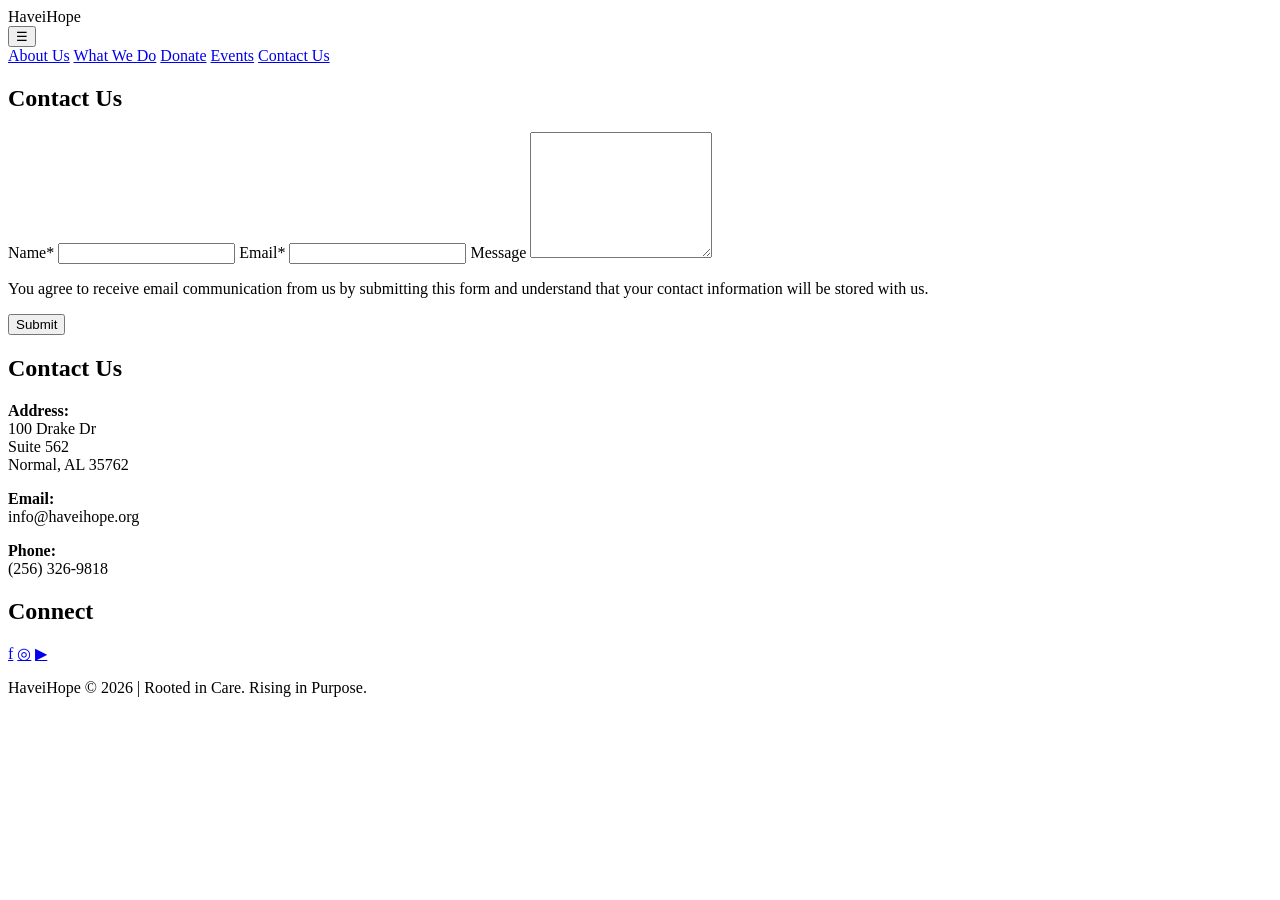
==== contact.html @ bb354388 "Add contact.html with contact form and details" ====
<!DOCTYPE html>
<html lang="en">
<head>
  <meta charset="UTF-8">
  <meta name="viewport" content="width=device-width, initial-scale=1.0">
  <title>Contact Us | HaveiHope</title>
  <link rel="stylesheet" href="styles.css">
</head>
<body>

<header class="site-header">
  <div class="logo">HaveiHope</div>
  <button class="menu-button" id="menuButton">☰</button>
  <nav class="navbar" id="navbar">
    <a href="about.html">About Us</a>
    <a href="programs.html">What We Do</a>
    <a href="donate.html">Donate</a>
    <a href="events.html">Events</a>
    <a href="contact.html">Contact Us</a>
  </nav>
</header>

<main>
  <section class="contact-page">
    <h1>Contact Us</h1>

    <form class="contact-form" id="contactForm">
      <label for="name">Name<span>*</span></label>
      <input id="name" type="text" required>

      <label for="email">Email<span>*</span></label>
      <input id="email" type="email" required>

      <label for="message">Message</label>
      <textarea id="message" rows="8"></textarea>

      <p class="form-note">
        You agree to receive email communication from us by submitting this form and understand that
        your contact information will be stored with us.
      </p>

      <button class="dark-button" type="submit">Submit</button>
      <p id="contactMessage" class="form-message"></p>
    </form>
  </section>

  <section class="contact-bottom">
    <div>
      <h2>Contact Us</h2>
      <div class="contact-details">
        <p><strong>Address:</strong><br>100 Drake Dr<br>Suite 562<br>Normal, AL 35762</p>
        <p><strong>Email:</strong><br>info@haveihope.org</p>
        <p><strong>Phone:</strong><br>(256) 326-9818</p>
      </div>
    </div>

    <div>
      <h2>Connect</h2>
      <div class="socials">
        <a href="#" class="facebook">f</a>
        <a href="#" class="instagram">◎</a>
        <a href="#" class="youtube">▶</a>
      </div>
    </div>
  </section>
</main>

<footer>
  <p>HaveiHope © 2026 | Rooted in Care. Rising in Purpose.</p>
</footer>

<script src="script.js"></script>
</body>
</html>
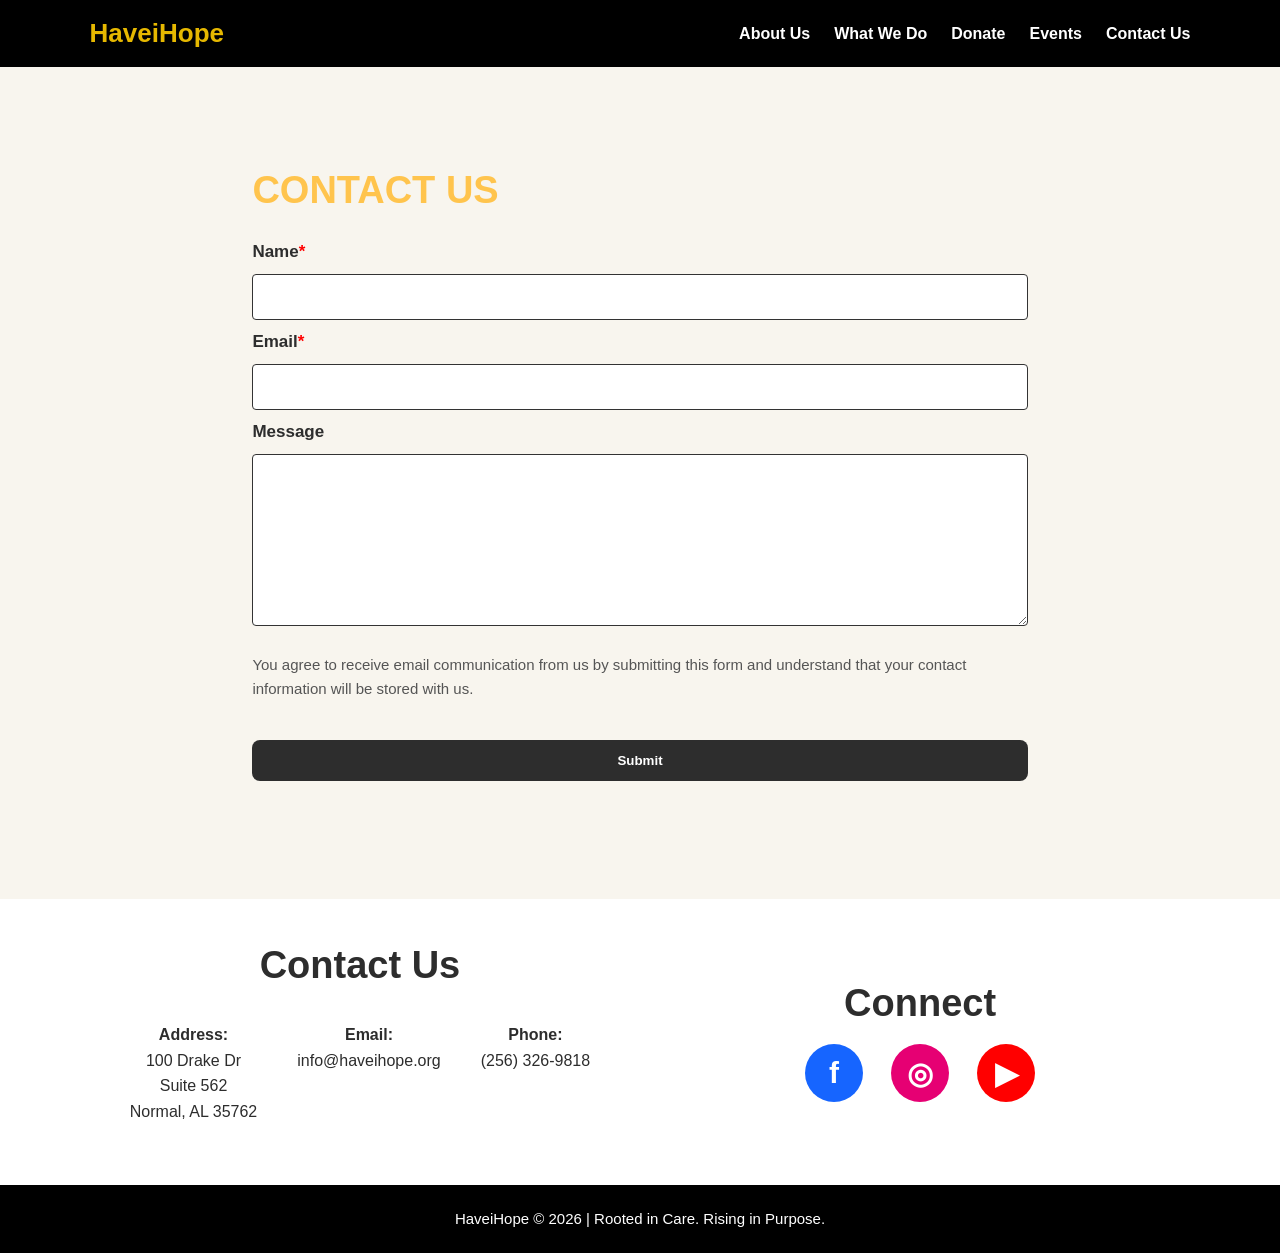
==== commit ff7e767d: "Update About Us link to point to index.html" ====
--- a/contact.html
+++ b/contact.html
@@ -12,7 +12,7 @@
   <div class="logo">HaveiHope</div>
   <button class="menu-button" id="menuButton">☰</button>
   <nav class="navbar" id="navbar">
-    <a href="about.html">About Us</a>
+    <a href="index.html">About Us</a>
     <a href="programs.html">What We Do</a>
     <a href="donate.html">Donate</a>
     <a href="events.html">Events</a>
--- a/styles.css
+++ b/styles.css
@@ -0,0 +1,458 @@
+* {
+  box-sizing: border-box;
+}
+
+body {
+  margin: 0;
+  font-family: "Segoe UI", Arial, sans-serif;
+  color: #2d2d2d;
+  background-color: #f8f5ee;
+}
+
+img {
+  max-width: 100%;
+  display: block;
+}
+
+.site-header {
+  background-color: #000000;
+  color: white;
+  padding: 18px 7%;
+  display: flex;
+  align-items: center;
+  justify-content: space-between;
+  position: sticky;
+  top: 0;
+  z-index: 20;
+}
+
+.logo {
+  font-size: 26px;
+  font-weight: 800;
+  color: #e6b800;
+}
+
+.navbar {
+  display: flex;
+  gap: 24px;
+}
+
+.navbar a {
+  color: white;
+  text-decoration: none;
+  font-weight: 600;
+}
+
+.navbar a:hover {
+  color: #e6b800;
+}
+
+.menu-button {
+  display: none;
+  background: none;
+  border: none;
+  color: white;
+  font-size: 28px;
+}
+
+.hero {
+  min-height: 88vh;
+  position: relative;
+  display: flex;
+  align-items: center;
+  overflow: hidden;
+}
+
+.hero img {
+  position: absolute;
+  inset: 0;
+  width: 100%;
+  height: 100%;
+  object-fit: cover;
+}
+
+.hero-overlay {
+  position: absolute;
+  inset: 0;
+  background: rgba(0, 0, 0, 0.48);
+}
+
+.hero-text {
+  position: relative;
+  color: white;
+  max-width: 750px;
+  padding: 8%;
+}
+
+.hero-text h1 {
+  font-size: clamp(42px, 7vw, 78px);
+  line-height: 1;
+  margin: 10px 0 20px;
+}
+
+.hero-text p {
+  font-size: 20px;
+  line-height: 1.5;
+}
+
+.eyebrow {
+  color: #e6b800;
+  text-transform: uppercase;
+  font-weight: 800;
+  letter-spacing: 1.5px;
+}
+
+.button,
+.secondary-button,
+.dark-button {
+  display: inline-block;
+  border: none;
+  text-decoration: none;
+  cursor: pointer;
+  font-weight: 800;
+  border-radius: 8px;
+  padding: 13px 22px;
+  margin-top: 12px;
+}
+
+.button {
+  background-color: #4f8c6d;
+  color: white;
+}
+
+.button:hover {
+  background-color: #3e7057;
+}
+
+.secondary-button {
+  background-color: #e6b800;
+  color: #000;
+}
+
+.dark-button {
+  background-color: #2d2d2d;
+  color: white;
+}
+
+.section {
+  padding: 70px 8%;
+}
+
+.two-column,
+.program-block,
+.donate-layout,
+.event-hero,
+.contact-bottom {
+  display: grid;
+  grid-template-columns: 1fr 1fr;
+  gap: 45px;
+  align-items: center;
+}
+
+.two-column img,
+.program-block img,
+.event-hero img {
+  border-radius: 18px;
+  height: 430px;
+  width: 100%;
+  object-fit: cover;
+}
+
+h1,
+h2,
+h3 {
+  line-height: 1.15;
+}
+
+h2 {
+  font-size: 38px;
+  margin: 0 0 18px;
+}
+
+p,
+li {
+  font-size: 18px;
+  line-height: 1.6;
+}
+
+.page-title {
+  padding: 80px 8% 40px;
+  background-color: #000;
+  color: white;
+}
+
+.page-title h1 {
+  font-size: clamp(36px, 6vw, 64px);
+  max-width: 950px;
+  margin: 0 0 18px;
+}
+
+.page-title p {
+  max-width: 780px;
+}
+
+.card-grid {
+  display: grid;
+  grid-template-columns: repeat(3, 1fr);
+  gap: 25px;
+}
+
+.card,
+.login-box,
+.donation-panel,
+.donation-card {
+  background-color: white;
+  padding: 28px;
+  border-radius: 16px;
+  box-shadow: 0 8px 24px rgba(0, 0, 0, 0.08);
+}
+
+.card h3,
+.donation-card h3 {
+  color: #4f8c6d;
+  font-size: 24px;
+}
+
+.program-block {
+  border-bottom: 1px solid #ddd;
+}
+
+.program-block.reverse img {
+  order: 2;
+}
+
+.program-block ul {
+  padding-left: 20px;
+}
+
+.gallery-section h2 {
+  text-align: center;
+  margin-bottom: 30px;
+}
+
+.photo-grid {
+  display: grid;
+  grid-template-columns: repeat(4, 1fr);
+  gap: 18px;
+}
+
+.photo-grid img {
+  width: 100%;
+  height: 250px;
+  object-fit: cover;
+  border-radius: 14px;
+}
+
+form {
+  display: grid;
+  gap: 12px;
+}
+
+label {
+  font-size: 17px;
+  font-weight: 600;
+}
+
+input,
+textarea {
+  width: 100%;
+  border: 1.5px solid #333;
+  border-radius: 4px;
+  padding: 13px;
+  font-size: 16px;
+  font-family: inherit;
+}
+
+.small-text,
+.form-note {
+  font-size: 15px;
+  color: #555;
+}
+
+.form-message {
+  font-weight: 700;
+  color: #4f8c6d;
+}
+
+.donation-card {
+  margin-bottom: 18px;
+}
+
+.event-hero {
+  padding: 70px 8%;
+  background-color: white;
+}
+
+.event-hero h1 {
+  font-size: clamp(34px, 5vw, 58px);
+}
+
+.calendar-section {
+  background-color: #f8f5ee;
+}
+
+.calendar-header {
+  display: flex;
+  justify-content: space-between;
+  align-items: center;
+  margin-bottom: 18px;
+}
+
+.weekday-row,
+.calendar-grid {
+  display: grid;
+  grid-template-columns: repeat(7, 1fr);
+}
+
+.weekday-row span {
+  background-color: #000;
+  color: white;
+  padding: 12px;
+  text-align: center;
+  font-weight: 700;
+}
+
+.calendar-day {
+  min-height: 105px;
+  background-color: white;
+  border: 1px solid #ddd;
+  padding: 10px;
+}
+
+.calendar-day p {
+  font-size: 13px;
+  color: #4f8c6d;
+  margin: 6px 0 0;
+  font-weight: 700;
+}
+
+.calendar-day.empty {
+  background-color: #eee;
+}
+
+.contact-page {
+  max-width: 980px;
+  margin: 0 auto;
+  padding: 70px 8%;
+}
+
+.contact-page h1 {
+  color: #ffc44d;
+  text-transform: uppercase;
+  font-size: 38px;
+  margin-bottom: 30px;
+}
+
+.contact-form span {
+  color: red;
+}
+
+.contact-bottom {
+  padding: 45px 8%;
+  background-color: white;
+  text-align: center;
+}
+
+.contact-details {
+  display: flex;
+  justify-content: center;
+  gap: 40px;
+}
+
+.contact-details p {
+  font-size: 16px;
+}
+
+.socials {
+  display: flex;
+  justify-content: center;
+  gap: 28px;
+}
+
+.socials a {
+  width: 58px;
+  height: 58px;
+  border-radius: 50%;
+  color: white;
+  text-decoration: none;
+  display: grid;
+  place-items: center;
+  font-size: 30px;
+  font-weight: bold;
+}
+
+.facebook {
+  background-color: #1665ff;
+}
+
+.instagram {
+  background-color: #e60073;
+}
+
+.youtube {
+  background-color: red;
+}
+
+footer {
+  background-color: #000;
+  color: white;
+  text-align: center;
+  padding: 22px;
+}
+
+footer p {
+  font-size: 15px;
+  margin: 0;
+}
+
+@media (max-width: 850px) {
+  .menu-button {
+    display: block;
+  }
+
+  .navbar {
+    display: none;
+    position: absolute;
+    top: 68px;
+    left: 0;
+    right: 0;
+    background-color: #000;
+    padding: 20px;
+    flex-direction: column;
+  }
+
+  .navbar.show {
+    display: flex;
+  }
+
+  .two-column,
+  .program-block,
+  .donate-layout,
+  .event-hero,
+  .contact-bottom {
+    grid-template-columns: 1fr;
+  }
+
+  .program-block.reverse img {
+    order: 0;
+  }
+
+  .card-grid,
+  .photo-grid {
+    grid-template-columns: 1fr;
+  }
+
+  .contact-details {
+    flex-direction: column;
+    gap: 5px;
+  }
+
+  .calendar-day {
+    min-height: 80px;
+    font-size: 13px;
+  }
+
+  .calendar-day p {
+    font-size: 11px;
+  }
+}
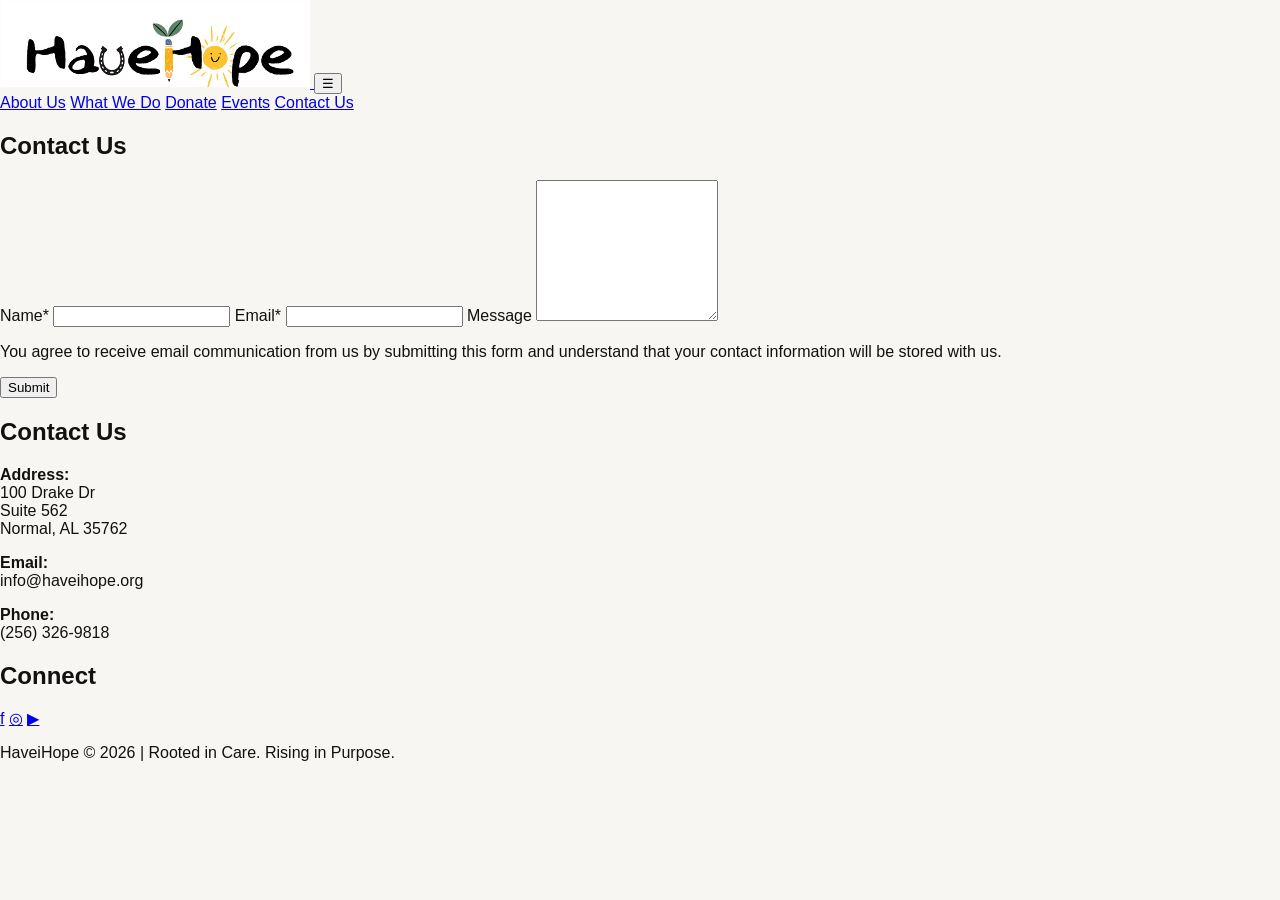
==== commit e325d8f5: "Modify logo and increase textarea row count Updated logo to be a link and adjusted textarea rows." ====
--- a/contact.html
+++ b/contact.html
@@ -9,8 +9,12 @@
 <body>
 
 <header class="site-header">
-  <div class="logo">HaveiHope</div>
+  <a class="logo" href="index.html">
+    <img src="images/logo-primary.png" alt="HaveiHope logo">
+  </a>
+
   <button class="menu-button" id="menuButton">☰</button>
+
   <nav class="navbar" id="navbar">
     <a href="index.html">About Us</a>
     <a href="programs.html">What We Do</a>
@@ -32,11 +36,11 @@
       <input id="email" type="email" required>
 
       <label for="message">Message</label>
-      <textarea id="message" rows="8"></textarea>
+      <textarea id="message" rows="9"></textarea>
 
       <p class="form-note">
-        You agree to receive email communication from us by submitting this form and understand that
-        your contact information will be stored with us.
+        You agree to receive email communication from us by submitting this form and understand
+        that your contact information will be stored with us.
       </p>
 
       <button class="dark-button" type="submit">Submit</button>
@@ -47,6 +51,7 @@
   <section class="contact-bottom">
     <div>
       <h2>Contact Us</h2>
+
       <div class="contact-details">
         <p><strong>Address:</strong><br>100 Drake Dr<br>Suite 562<br>Normal, AL 35762</p>
         <p><strong>Email:</strong><br>info@haveihope.org</p>
--- a/styles.css
+++ b/styles.css
@@ -1,458 +1,83 @@
-* {
-  box-sizing: border-box;
+body {
+  font-family: 'Segoe UI', sans-serif;
+  margin: 0;
+  background: #f8f6f2;
+  color: #111;
 }
 
-body {
-  margin: 0;
-  font-family: "Segoe UI", Arial, sans-serif;
-  color: #2d2d2d;
-  background-color: #f8f5ee;
+/* NAV */
+.nav {
+  display: flex;
+  justify-content: space-between;
+  padding: 20px 40px;
+  background: white;
+  border-bottom: 1px solid #ddd;
 }
 
-img {
-  max-width: 100%;
-  display: block;
+.nav a {
+  margin-left: 20px;
+  text-decoration: none;
+  color: black;
+  font-weight: 600;
 }
 
-.site-header {
-  background-color: #000000;
+/* HERO */
+.hero {
+  text-align: center;
+  padding: 80px 20px;
+  background: #111;
   color: white;
-  padding: 18px 7%;
+}
+
+.programs-hero h2 {
+  font-size: 40px;
+  color: #f2b705;
+}
+
+/* PROGRAM SECTIONS */
+.program-section {
   display: flex;
   align-items: center;
   justify-content: space-between;
-  position: sticky;
-  top: 0;
-  z-index: 20;
+  padding: 80px 10%;
+  gap: 40px;
 }
 
-.logo {
-  font-size: 26px;
-  font-weight: 800;
-  color: #e6b800;
+.program-section.alt {
+  background: #f1ede6;
 }
 
-.navbar {
-  display: flex;
-  gap: 24px;
+.program-text {
+  flex: 1;
 }
 
-.navbar a {
-  color: white;
-  text-decoration: none;
-  font-weight: 600;
+.program-text h2 {
+  color: #111;
+  font-size: 32px;
 }
 
-.navbar a:hover {
-  color: #e6b800;
-}
-
-.menu-button {
-  display: none;
-  background: none;
-  border: none;
-  color: white;
-  font-size: 28px;
-}
-
-.hero {
-  min-height: 88vh;
-  position: relative;
-  display: flex;
-  align-items: center;
-  overflow: hidden;
-}
-
-.hero img {
-  position: absolute;
-  inset: 0;
-  width: 100%;
-  height: 100%;
-  object-fit: cover;
-}
-
-.hero-overlay {
-  position: absolute;
-  inset: 0;
-  background: rgba(0, 0, 0, 0.48);
-}
-
-.hero-text {
-  position: relative;
-  color: white;
-  max-width: 750px;
-  padding: 8%;
-}
-
-.hero-text h1 {
-  font-size: clamp(42px, 7vw, 78px);
-  line-height: 1;
-  margin: 10px 0 20px;
-}
-
-.hero-text p {
-  font-size: 20px;
-  line-height: 1.5;
-}
-
-.eyebrow {
-  color: #e6b800;
-  text-transform: uppercase;
-  font-weight: 800;
-  letter-spacing: 1.5px;
-}
-
-.button,
-.secondary-button,
-.dark-button {
-  display: inline-block;
-  border: none;
-  text-decoration: none;
-  cursor: pointer;
-  font-weight: 800;
-  border-radius: 8px;
-  padding: 13px 22px;
-  margin-top: 12px;
-}
-
-.button {
-  background-color: #4f8c6d;
-  color: white;
-}
-
-.button:hover {
-  background-color: #3e7057;
-}
-
-.secondary-button {
-  background-color: #e6b800;
-  color: #000;
-}
-
-.dark-button {
-  background-color: #2d2d2d;
-  color: white;
-}
-
-.section {
-  padding: 70px 8%;
-}
-
-.two-column,
-.program-block,
-.donate-layout,
-.event-hero,
-.contact-bottom {
-  display: grid;
-  grid-template-columns: 1fr 1fr;
-  gap: 45px;
-  align-items: center;
-}
-
-.two-column img,
-.program-block img,
-.event-hero img {
-  border-radius: 18px;
-  height: 430px;
-  width: 100%;
-  object-fit: cover;
-}
-
-h1,
-h2,
-h3 {
-  line-height: 1.15;
-}
-
-h2 {
-  font-size: 38px;
-  margin: 0 0 18px;
-}
-
-p,
-li {
-  font-size: 18px;
+.program-text p {
   line-height: 1.6;
 }
 
-.page-title {
-  padding: 80px 8% 40px;
-  background-color: #000;
-  color: white;
+.program-image img {
+  width: 300px;
 }
 
-.page-title h1 {
-  font-size: clamp(36px, 6vw, 64px);
-  max-width: 950px;
-  margin: 0 0 18px;
-}
-
-.page-title p {
-  max-width: 780px;
-}
-
-.card-grid {
-  display: grid;
-  grid-template-columns: repeat(3, 1fr);
-  gap: 25px;
-}
-
-.card,
-.login-box,
-.donation-panel,
-.donation-card {
-  background-color: white;
-  padding: 28px;
-  border-radius: 16px;
-  box-shadow: 0 8px 24px rgba(0, 0, 0, 0.08);
-}
-
-.card h3,
-.donation-card h3 {
-  color: #4f8c6d;
-  font-size: 24px;
-}
-
-.program-block {
-  border-bottom: 1px solid #ddd;
-}
-
-.program-block.reverse img {
-  order: 2;
-}
-
-.program-block ul {
-  padding-left: 20px;
-}
-
-.gallery-section h2 {
-  text-align: center;
-  margin-bottom: 30px;
-}
-
-.photo-grid {
-  display: grid;
-  grid-template-columns: repeat(4, 1fr);
-  gap: 18px;
-}
-
-.photo-grid img {
-  width: 100%;
-  height: 250px;
-  object-fit: cover;
-  border-radius: 14px;
-}
-
-form {
-  display: grid;
-  gap: 12px;
-}
-
-label {
-  font-size: 17px;
-  font-weight: 600;
-}
-
-input,
-textarea {
-  width: 100%;
-  border: 1.5px solid #333;
-  border-radius: 4px;
-  padding: 13px;
-  font-size: 16px;
-  font-family: inherit;
-}
-
-.small-text,
-.form-note {
-  font-size: 15px;
-  color: #555;
-}
-
-.form-message {
-  font-weight: 700;
-  color: #4f8c6d;
-}
-
-.donation-card {
-  margin-bottom: 18px;
-}
-
-.event-hero {
-  padding: 70px 8%;
-  background-color: white;
-}
-
-.event-hero h1 {
-  font-size: clamp(34px, 5vw, 58px);
-}
-
-.calendar-section {
-  background-color: #f8f5ee;
-}
-
-.calendar-header {
-  display: flex;
-  justify-content: space-between;
-  align-items: center;
-  margin-bottom: 18px;
-}
-
-.weekday-row,
-.calendar-grid {
-  display: grid;
-  grid-template-columns: repeat(7, 1fr);
-}
-
-.weekday-row span {
-  background-color: #000;
-  color: white;
-  padding: 12px;
-  text-align: center;
-  font-weight: 700;
-}
-
-.calendar-day {
-  min-height: 105px;
-  background-color: white;
-  border: 1px solid #ddd;
-  padding: 10px;
-}
-
-.calendar-day p {
-  font-size: 13px;
-  color: #4f8c6d;
-  margin: 6px 0 0;
-  font-weight: 700;
-}
-
-.calendar-day.empty {
-  background-color: #eee;
-}
-
-.contact-page {
-  max-width: 980px;
-  margin: 0 auto;
-  padding: 70px 8%;
-}
-
-.contact-page h1 {
-  color: #ffc44d;
-  text-transform: uppercase;
-  font-size: 38px;
-  margin-bottom: 30px;
-}
-
-.contact-form span {
-  color: red;
-}
-
-.contact-bottom {
-  padding: 45px 8%;
-  background-color: white;
-  text-align: center;
-}
-
-.contact-details {
-  display: flex;
-  justify-content: center;
-  gap: 40px;
-}
-
-.contact-details p {
-  font-size: 16px;
-}
-
-.socials {
-  display: flex;
-  justify-content: center;
-  gap: 28px;
-}
-
-.socials a {
-  width: 58px;
-  height: 58px;
-  border-radius: 50%;
-  color: white;
-  text-decoration: none;
-  display: grid;
-  place-items: center;
-  font-size: 30px;
+/* TAG PILL */
+.pill {
+  display: inline-block;
+  background: #f2b705;
+  padding: 10px 20px;
+  margin: 20px 0;
   font-weight: bold;
 }
 
-.facebook {
-  background-color: #1665ff;
+/* SUB PROGRAMS */
+.sub-program {
+  margin-bottom: 20px;
 }
 
-.instagram {
-  background-color: #e60073;
+.sub-program h3 {
+  margin-bottom: 5px;
 }
-
-.youtube {
-  background-color: red;
-}
-
-footer {
-  background-color: #000;
-  color: white;
-  text-align: center;
-  padding: 22px;
-}
-
-footer p {
-  font-size: 15px;
-  margin: 0;
-}
-
-@media (max-width: 850px) {
-  .menu-button {
-    display: block;
-  }
-
-  .navbar {
-    display: none;
-    position: absolute;
-    top: 68px;
-    left: 0;
-    right: 0;
-    background-color: #000;
-    padding: 20px;
-    flex-direction: column;
-  }
-
-  .navbar.show {
-    display: flex;
-  }
-
-  .two-column,
-  .program-block,
-  .donate-layout,
-  .event-hero,
-  .contact-bottom {
-    grid-template-columns: 1fr;
-  }
-
-  .program-block.reverse img {
-    order: 0;
-  }
-
-  .card-grid,
-  .photo-grid {
-    grid-template-columns: 1fr;
-  }
-
-  .contact-details {
-    flex-direction: column;
-    gap: 5px;
-  }
-
-  .calendar-day {
-    min-height: 80px;
-    font-size: 13px;
-  }
-
-  .calendar-day p {
-    font-size: 11px;
-  }
-}
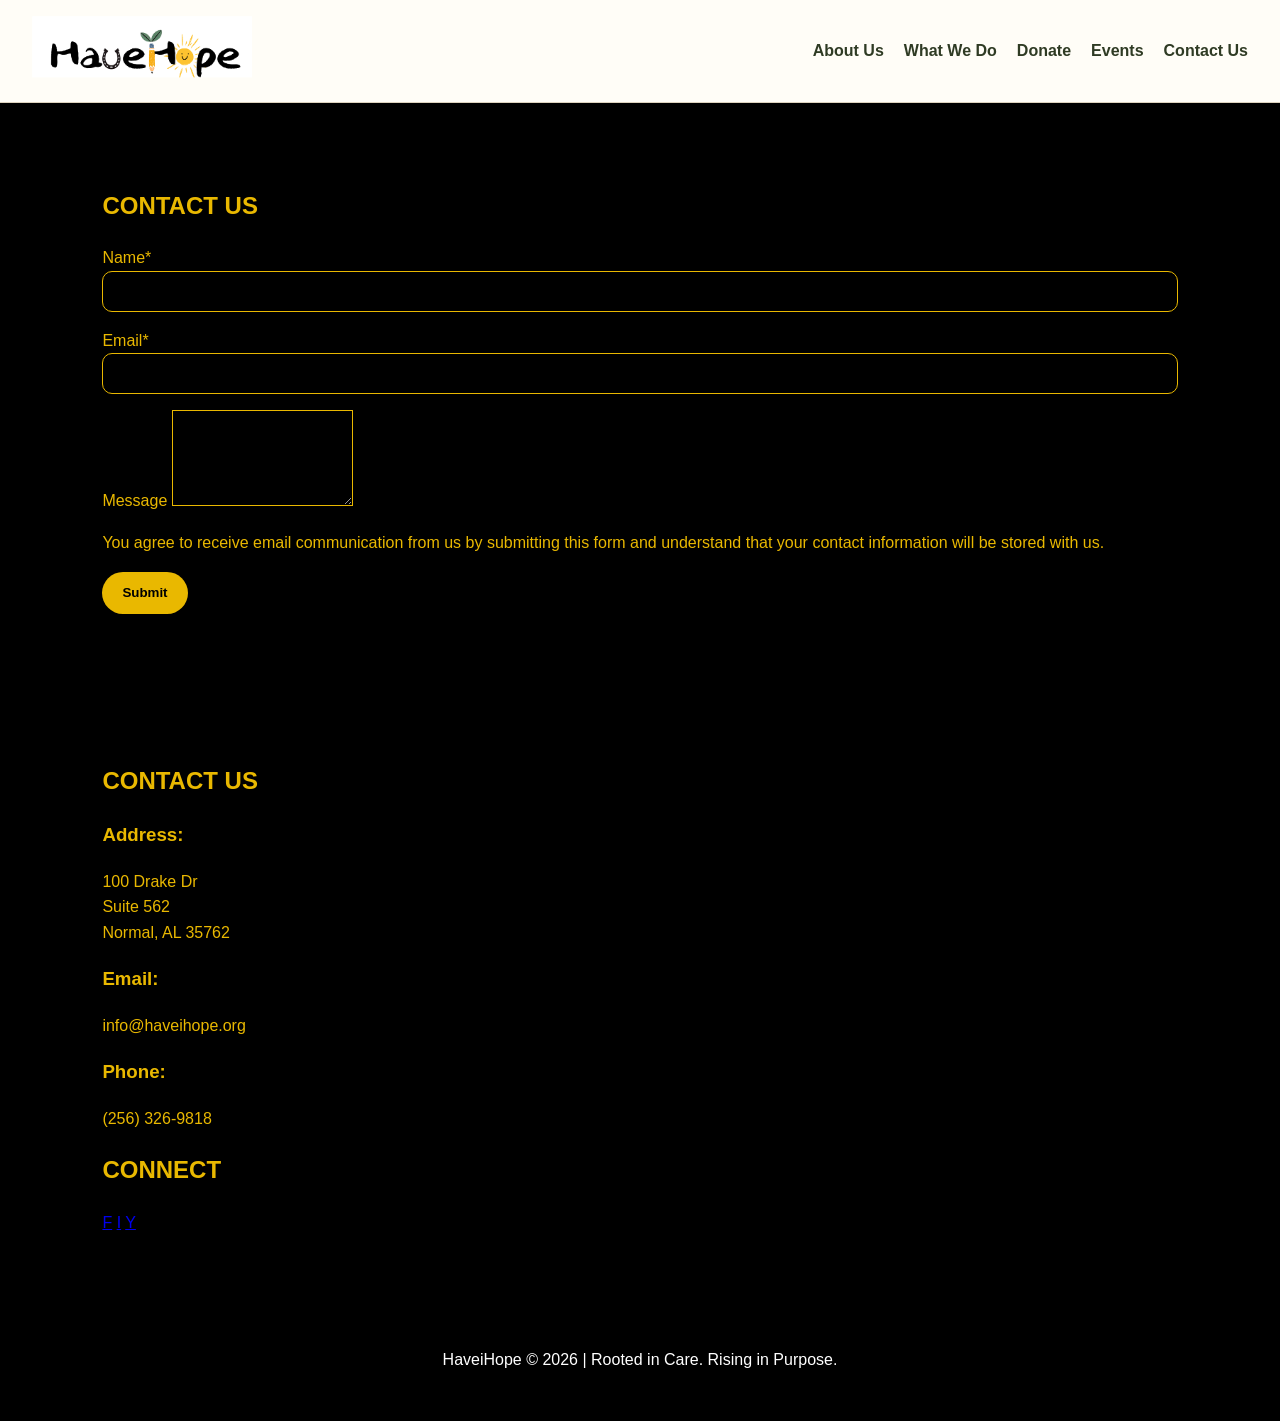
==== commit 7568d022: "Refactor contact page structure and form elements" ====
--- a/contact.html
+++ b/contact.html
@@ -9,7 +9,7 @@
 <body>
 
 <header class="site-header">
-  <a class="logo" href="index.html">
+  <a href="index.html" class="brand">
     <img src="images/logo-primary.png" alt="HaveiHope logo">
   </a>
 
@@ -24,50 +24,70 @@
   </nav>
 </header>
 
-<main>
-  <section class="contact-page">
-    <h1>Contact Us</h1>
+<main class="contact-page">
 
-    <form class="contact-form" id="contactForm">
-      <label for="name">Name<span>*</span></label>
-      <input id="name" type="text" required>
+  <!-- FORM SECTION -->
+  <section class="contact-form-section">
+    <h1>CONTACT US</h1>
 
-      <label for="email">Email<span>*</span></label>
-      <input id="email" type="email" required>
+    <form>
+      <label>Name*</label>
+      <input type="text" required>
 
-      <label for="message">Message</label>
-      <textarea id="message" rows="9"></textarea>
+      <label>Email*</label>
+      <input type="email" required>
+
+      <label>Message</label>
+      <textarea rows="6"></textarea>
 
       <p class="form-note">
-        You agree to receive email communication from us by submitting this form and understand
-        that your contact information will be stored with us.
+        You agree to receive email communication from us by submitting this form and understand that your contact information will be stored with us.
       </p>
 
-      <button class="dark-button" type="submit">Submit</button>
-      <p id="contactMessage" class="form-message"></p>
+      <button type="submit">Submit</button>
     </form>
   </section>
 
-  <section class="contact-bottom">
-    <div>
-      <h2>Contact Us</h2>
+  <!-- INFO SECTION -->
+  <section class="contact-info-section">
 
-      <div class="contact-details">
-        <p><strong>Address:</strong><br>100 Drake Dr<br>Suite 562<br>Normal, AL 35762</p>
-        <p><strong>Email:</strong><br>info@haveihope.org</p>
-        <p><strong>Phone:</strong><br>(256) 326-9818</p>
+    <div class="contact-info">
+      <h2>CONTACT US</h2>
+
+      <div class="info-grid">
+        <div>
+          <h3>Address:</h3>
+          <p>
+            100 Drake Dr<br>
+            Suite 562<br>
+            Normal, AL 35762
+          </p>
+        </div>
+
+        <div>
+          <h3>Email:</h3>
+          <p>info@haveihope.org</p>
+        </div>
+
+        <div>
+          <h3>Phone:</h3>
+          <p>(256) 326-9818</p>
+        </div>
       </div>
     </div>
 
-    <div>
-      <h2>Connect</h2>
-      <div class="socials">
-        <a href="#" class="facebook">f</a>
-        <a href="#" class="instagram">◎</a>
-        <a href="#" class="youtube">▶</a>
+    <div class="connect">
+      <h2>CONNECT</h2>
+
+      <div class="social-icons">
+        <a href="#">F</a>
+        <a href="#">I</a>
+        <a href="#">Y</a>
       </div>
     </div>
+
   </section>
+
 </main>
 
 <footer>
--- a/styles.css
+++ b/styles.css
@@ -1,83 +1,433 @@
+* {
+  box-sizing: border-box;
+}
+
 body {
-  font-family: 'Segoe UI', sans-serif;
   margin: 0;
-  background: #f8f6f2;
-  color: #111;
-}
-
-/* NAV */
-.nav {
-  display: flex;
-  justify-content: space-between;
-  padding: 20px 40px;
-  background: white;
-  border-bottom: 1px solid #ddd;
-}
-
-.nav a {
-  margin-left: 20px;
-  text-decoration: none;
-  color: black;
-  font-weight: 600;
-}
-
-/* HERO */
-.hero {
-  text-align: center;
-  padding: 80px 20px;
-  background: #111;
-  color: white;
-}
-
-.programs-hero h2 {
-  font-size: 40px;
-  color: #f2b705;
-}
-
-/* PROGRAM SECTIONS */
-.program-section {
+  font-family: Arial, sans-serif;
+  background: #f7f3ea;
+  color: #1f1f1f;
+  line-height: 1.6;
+  font-size: 16px;
+}
+
+/* HEADER (UNCHANGED LOOK) */
+.site-header {
+  background: #fffdf7;
+  padding: 1rem 2rem;
   display: flex;
   align-items: center;
   justify-content: space-between;
-  padding: 80px 10%;
-  gap: 40px;
-}
-
-.program-section.alt {
-  background: #f1ede6;
-}
-
-.program-text {
-  flex: 1;
-}
-
-.program-text h2 {
+  border-bottom: 1px solid #ddd3bf;
+}
+
+.brand img {
+  max-width: 220px;
+  height: auto;
+}
+
+.navbar {
+  display: flex;
+  gap: 1.25rem;
+}
+
+.navbar a {
+  color: #2f3b24;
+  text-decoration: none;
+  font-weight: 700;
+}
+
+.navbar a:hover {
+  color: #d97a24;
+}
+
+.menu-button {
+  display: none;
+}
+
+/* GENERAL */
+section {
+  padding: 4rem 8%;
+}
+
+.eyebrow {
+  font-size: 14px;
+  text-transform: uppercase;
+  letter-spacing: 1px;
+  color: #c99700;
+  font-weight: 700;
+  margin-bottom: 0.5rem;
+}
+
+/* ========================= */
+/* ABOUT PAGE */
+/* ========================= */
+
+.about-page {
+  background: #000;
+}
+
+/* COLLAGE */
+.about-collage {
+  display: grid;
+  grid-template-columns: repeat(3, 1fr);
+}
+
+.about-collage img {
+  width: 100%;
+  height: 320px;
+  object-fit: cover;
+  filter: grayscale(100%);
+  transition: all 0.4s ease;
+}
+
+.about-collage img:hover {
+  filter: grayscale(0%);
+  transform: scale(1.02);
+}
+
+/* COLOR BLOCKS */
+.color-block {
+  margin: 4rem 8%;
+  padding: 3rem;
+  border-radius: 24px;
+}
+
+.cream-block {
+  background: #f7f3ea;
+  color: #1f1f1f;
+}
+
+.gold-block {
+  background: #e9b800;
   color: #111;
-  font-size: 32px;
-}
-
-.program-text p {
-  line-height: 1.6;
-}
-
-.program-image img {
-  width: 300px;
-}
-
-/* TAG PILL */
-.pill {
-  display: inline-block;
-  background: #f2b705;
-  padding: 10px 20px;
-  margin: 20px 0;
-  font-weight: bold;
-}
-
-/* SUB PROGRAMS */
-.sub-program {
-  margin-bottom: 20px;
-}
-
-.sub-program h3 {
-  margin-bottom: 5px;
-}
+}
+
+/* CORE PROGRAMS */
+.black-section {
+  background: #000;
+  color: white;
+}
+
+.program-preview-grid {
+  display: grid;
+  grid-template-columns: repeat(3, 1fr);
+  gap: 1.5rem;
+}
+
+.program-preview-grid article {
+  background: #f7f3ea;
+  color: #1f1f1f;
+  border-radius: 24px;
+  padding: 2rem;
+  text-align: center;
+}
+
+.program-preview-grid img {
+  width: 180px;
+  height: 180px;
+  object-fit: contain;
+}
+
+/* ========================= */
+/* PROGRAMS PAGE */
+/* ========================= */
+
+.page-hero {
+  padding: 4rem 8%;
+}
+
+.black-hero {
+  background: #000;
+  color: white;
+}
+
+.black-hero p:last-of-type {
+  display: none;
+}
+
+.program-feature {
+  display: grid;
+  grid-template-columns: 1fr 1fr;
+  gap: 3rem;
+  padding: 4rem 8%;
+  align-items: center;
+}
+
+.program-feature.alt-layout {
+  grid-template-columns: 1fr 1fr;
+}
+
+.program-copy h2 {
+  font-size: 2rem;
+}
+
+.program-list article {
+  margin-bottom: 1rem;
+}
+
+.program-list .highlight {
+  background: #f7f3ea;
+  padding: 1rem;
+  border-radius: 12px;
+}
+
+.program-visual.black-card {
+  background: #000;
+  border-radius: 24px;
+  display: flex;
+  align-items: center;
+  justify-content: center;
+  padding: 2rem;
+}
+
+.program-visual img {
+  width: 200px;
+}
+
+/* ========================= */
+/* DONATE PAGE */
+/* ========================= */
+
+.donate-grid {
+  display: grid;
+  grid-template-columns: 1fr 1fr;
+  gap: 2rem;
+}
+
+.member-card {
+  background: #fff;
+  border-radius: 24px;
+  padding: 2rem;
+}
+
+/* INTERACTIVE GIVE SECTION */
+.give-options {
+  background: #000;
+  color: white;
+  border-radius: 28px;
+  padding: 2.5rem;
+}
+
+.give-options article {
+  background: #f7f3ea;
+  color: #1f1f1f;
+  border-radius: 20px;
+  padding: 1.5rem;
+  margin-bottom: 1.25rem;
+  border: 2px solid transparent;
+  transition: all 0.3s ease;
+}
+
+.give-options article:hover {
+  transform: translateY(-5px);
+  border-color: #e9b800;
+}
+
+/* BUTTONS */
+.gold-button {
+  background: #e9b800;
+  color: #111;
+  border: none;
+  padding: 0.85rem 1.25rem;
+  border-radius: 999px;
+  font-weight: 700;
+  cursor: pointer;
+}
+
+.gold-button:hover {
+  background: #fff;
+}
+
+.dark-button {
+  background: #000;
+  color: white;
+  border: none;
+  padding: 0.85rem 1.25rem;
+  border-radius: 999px;
+  font-weight: 700;
+  cursor: pointer;
+}
+
+.main-button {
+  background: #565d33;
+  color: white;
+  padding: 0.85rem 1.25rem;
+  border-radius: 999px;
+  text-decoration: none;
+  font-weight: 700;
+}
+
+.light-button {
+  background: #e9672b;
+  color: white;
+  padding: 0.85rem 1.25rem;
+  border-radius: 999px;
+  text-decoration: none;
+  font-weight: 700;
+}
+
+/* FORM */
+input {
+  width: 100%;
+  padding: 0.75rem;
+  margin-bottom: 1rem;
+  border-radius: 10px;
+  border: 1px solid #ccc;
+}
+
+/* FOOTER */
+footer {
+  text-align: center;
+  padding: 2rem;
+  background: #000;
+  color: white;
+}
+
+/* ========================= */
+/* MOBILE */
+/* ========================= */
+
+@media (max-width: 768px) {
+  .navbar {
+    flex-direction: column;
+    gap: 0.5rem;
+  }
+
+  .about-collage {
+    grid-template-columns: 1fr;
+  }
+
+  .about-collage img {
+    height: 240px;
+  }
+
+  .program-preview-grid {
+    grid-template-columns: 1fr;
+  }
+
+  .program-feature {
+    grid-template-columns: 1fr;
+  }
+
+  .donate-grid {
+    grid-template-columns: 1fr;
+  }
+
+  .color-block {
+    margin: 2rem;
+    padding: 2rem;
+  }
+}
+/* WHITE EYEBROW FIX */
+.white-eyebrow {
+  color: white;
+}
+
+/* ABOUT COLLAGE */
+.about-page {
+  background: #000;
+}
+
+.about-collage {
+  display: grid;
+  grid-template-columns: repeat(3, 1fr);
+}
+
+.about-collage img {
+  width: 100%;
+  height: 320px;
+  object-fit: cover;
+  filter: grayscale(100%);
+  transition: 0.4s;
+}
+
+.about-collage img:hover {
+  filter: grayscale(0%);
+  transform: scale(1.02);
+}
+
+/* COLOR BLOCKS */
+.color-block {
+  margin: 4rem 8%;
+  padding: 3rem;
+  border-radius: 24px;
+}
+
+.cream-block {
+  background: #f7f3ea;
+}
+
+.gold-block {
+  background: #e9b800;
+}
+
+/* HERO CENTER */
+.center-hero {
+  text-align: center;
+}
+
+.center-hero h1 {
+  margin: 0 auto;
+  max-width: 800px;
+}
+
+/* BLACK HERO */
+.black-hero {
+  background: #000;
+  color: white;
+}
+
+/* PROGRAM DIVIDERS */
+.program-feature {
+  border-bottom: 2px solid #000;
+  padding-bottom: 4rem;
+  margin-bottom: 2rem;
+}
+
+.program-feature:last-of-type {
+  border-bottom: none;
+}
+
+/* DONATE */
+.give-options {
+  background: #000;
+  color: white;
+  border-radius: 28px;
+  padding: 2.5rem;
+}
+
+.give-options article {
+  background: #f7f3ea;
+  border-radius: 20px;
+  padding: 1.5rem;
+  margin-bottom: 1.25rem;
+  transition: 0.3s;
+}
+
+.give-options article:hover {
+  transform: translateY(-5px);
+  border: 2px solid #e9b800;
+}
+
+/* CONTACT PAGE */
+.contact-page {
+  background: #000;
+  color: #e9b800;
+}
+
+.contact-page input,
+.contact-page textarea {
+  background: transparent;
+  border: 1px solid #e9b800;
+  color: #e9b800;
+}
+
+.contact-page button {
+  background: #e9b800;
+  color: #000;
+  border: none;
+  padding: 0.85rem 1.25rem;
+  border-radius: 999px;
+  font-weight: 700;
+}
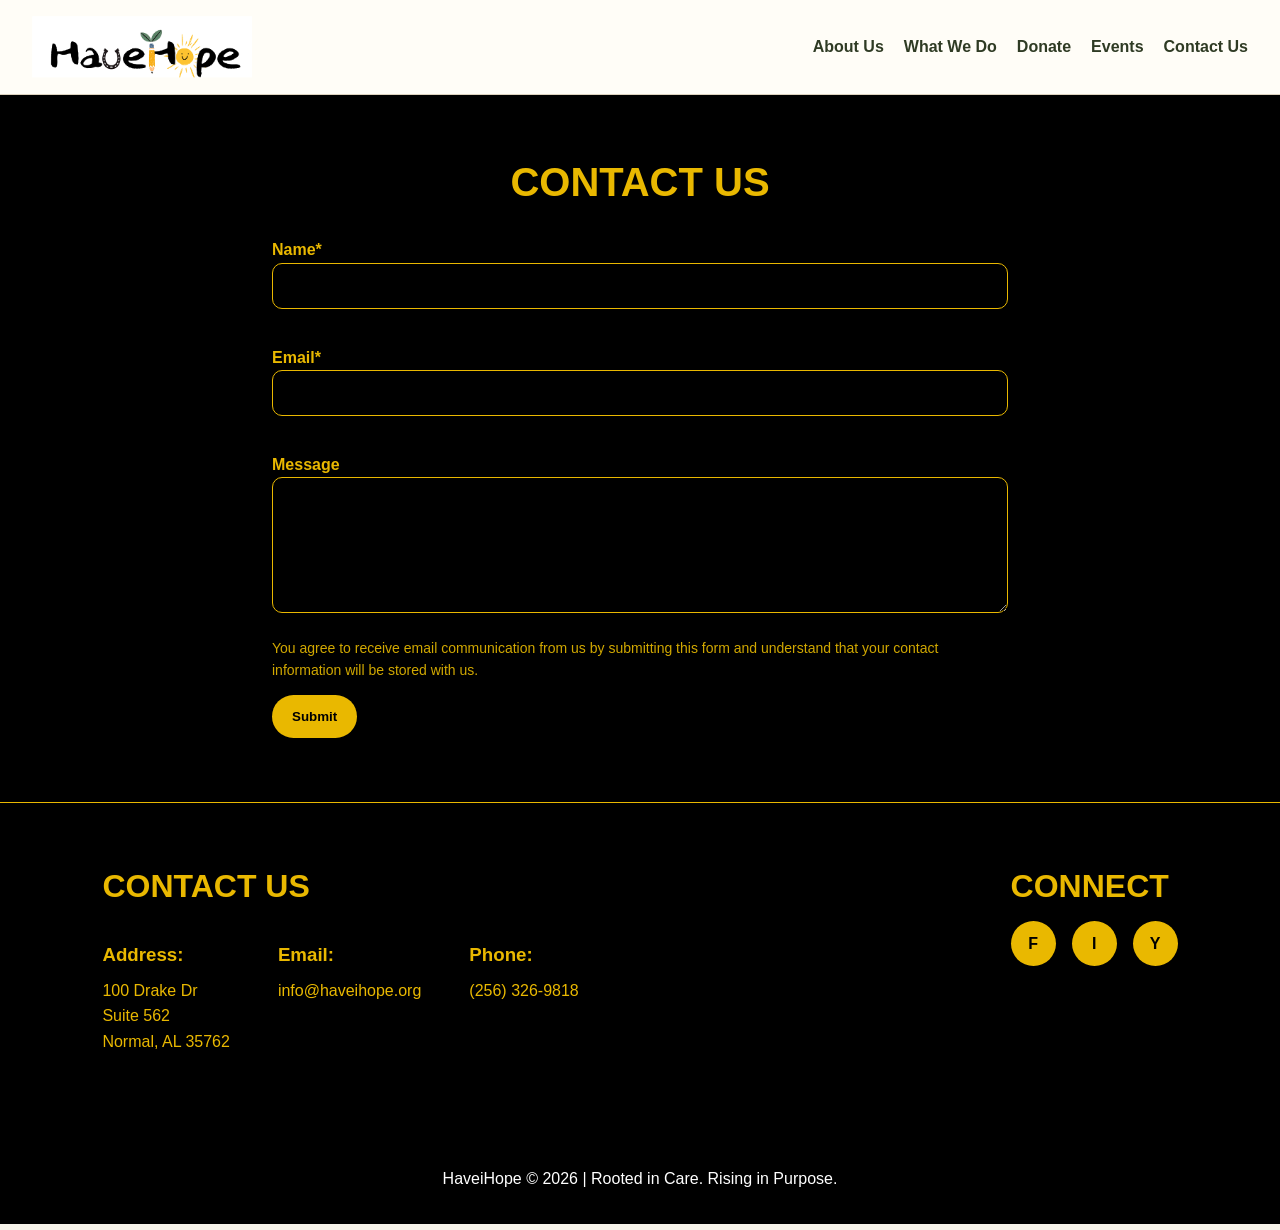
==== commit 50b3be7a: "Add AOS CSS and JS to contact.html" ====
--- a/contact.html
+++ b/contact.html
@@ -5,6 +5,7 @@
   <meta name="viewport" content="width=device-width, initial-scale=1.0">
   <title>Contact Us | HaveiHope</title>
   <link rel="stylesheet" href="styles.css">
+  <link rel="stylesheet" href="https://unpkg.com/aos@2.3.1/dist/aos.css">
 </head>
 <body>
 
@@ -95,5 +96,6 @@
 </footer>
 
 <script src="script.js"></script>
+  <script src="https://unpkg.com/aos@2.3.1/dist/aos.js"></script>
 </body>
 </html>
--- a/styles.css
+++ b/styles.css
@@ -11,7 +11,17 @@
   font-size: 16px;
 }
 
-/* HEADER (UNCHANGED LOOK) */
+img {
+  max-width: 100%;
+  display: block;
+}
+
+a {
+  text-decoration: none;
+}
+
+/* HEADER */
+
 .site-header {
   background: #fffdf7;
   padding: 1rem 2rem;
@@ -19,9 +29,13 @@
   align-items: center;
   justify-content: space-between;
   border-bottom: 1px solid #ddd3bf;
-}
-
-.brand img {
+  position: sticky;
+  top: 0;
+  z-index: 1000;
+}
+
+.brand img,
+.logo img {
   max-width: 220px;
   height: auto;
 }
@@ -29,11 +43,11 @@
 .navbar {
   display: flex;
   gap: 1.25rem;
+  align-items: center;
 }
 
 .navbar a {
   color: #2f3b24;
-  text-decoration: none;
   font-weight: 700;
 }
 
@@ -43,9 +57,16 @@
 
 .menu-button {
   display: none;
+  background: #000;
+  color: #fff;
+  border: none;
+  padding: 0.5rem 0.75rem;
+  border-radius: 8px;
+  font-size: 1.25rem;
 }
 
 /* GENERAL */
+
 section {
   padding: 4rem 8%;
 }
@@ -59,18 +80,45 @@
   margin-bottom: 0.5rem;
 }
 
-/* ========================= */
+.white-eyebrow {
+  color: #fff;
+}
+
+h1 {
+  font-size: 3rem;
+  line-height: 1.15;
+  margin: 0 0 1rem;
+}
+
+h2 {
+  font-size: 2rem;
+  line-height: 1.2;
+  margin: 0 0 1rem;
+}
+
+h3 {
+  margin-bottom: 0.5rem;
+}
+
+p {
+  font-size: 16px;
+  margin-top: 0;
+}
+
+.center {
+  text-align: center;
+}
+
 /* ABOUT PAGE */
-/* ========================= */
 
 .about-page {
   background: #000;
 }
 
-/* COLLAGE */
 .about-collage {
   display: grid;
   grid-template-columns: repeat(3, 1fr);
+  padding: 0;
 }
 
 .about-collage img {
@@ -78,7 +126,7 @@
   height: 320px;
   object-fit: cover;
   filter: grayscale(100%);
-  transition: all 0.4s ease;
+  transition: 0.35s ease;
 }
 
 .about-collage img:hover {
@@ -86,7 +134,6 @@
   transform: scale(1.02);
 }
 
-/* COLOR BLOCKS */
 .color-block {
   margin: 4rem 8%;
   padding: 3rem;
@@ -95,18 +142,17 @@
 
 .cream-block {
   background: #f7f3ea;
-  color: #1f1f1f;
+  color: #111;
 }
 
 .gold-block {
   background: #e9b800;
-  color: #111;
-}
-
-/* CORE PROGRAMS */
+  color: #000;
+}
+
 .black-section {
   background: #000;
-  color: white;
+  color: #fff;
 }
 
 .program-preview-grid {
@@ -117,77 +163,97 @@
 
 .program-preview-grid article {
   background: #f7f3ea;
-  color: #1f1f1f;
+  color: #111;
   border-radius: 24px;
   padding: 2rem;
   text-align: center;
 }
 
 .program-preview-grid img {
-  width: 180px;
-  height: 180px;
+  width: 170px;
+  height: 170px;
   object-fit: contain;
-}
-
-/* ========================= */
+  margin: 0 auto 1rem;
+}
+
+/* HERO */
+
+.page-hero {
+  padding: 5rem 8%;
+}
+
+.black-hero {
+  background: #000;
+  color: #fff;
+}
+
+.center-hero {
+  text-align: center;
+}
+
+.center-hero h1,
+.center-hero p {
+  margin-left: auto;
+  margin-right: auto;
+  max-width: 850px;
+}
+
 /* PROGRAMS PAGE */
-/* ========================= */
-
-.page-hero {
-  padding: 4rem 8%;
-}
-
-.black-hero {
-  background: #000;
-  color: white;
-}
-
-.black-hero p:last-of-type {
-  display: none;
-}
 
 .program-feature {
   display: grid;
   grid-template-columns: 1fr 1fr;
   gap: 3rem;
+  align-items: center;
   padding: 4rem 8%;
-  align-items: center;
-}
-
-.program-feature.alt-layout {
-  grid-template-columns: 1fr 1fr;
-}
-
-.program-copy h2 {
-  font-size: 2rem;
+  border-bottom: 2px solid #000;
+}
+
+.program-feature:last-of-type {
+  border-bottom: none;
+}
+
+.program-copy {
+  max-width: 650px;
+}
+
+.program-copy p {
+  max-width: 650px;
+}
+
+.program-list {
+  margin-top: 1.5rem;
 }
 
 .program-list article {
+  background: #fffdf7;
+  border: 1px solid #ddd3bf;
+  border-radius: 18px;
+  padding: 1.25rem;
   margin-bottom: 1rem;
 }
 
 .program-list .highlight {
   background: #f7f3ea;
-  padding: 1rem;
-  border-radius: 12px;
+  border-left: 6px solid #e9b800;
 }
 
 .program-visual.black-card {
   background: #000;
-  border-radius: 24px;
-  display: flex;
-  align-items: center;
+  border-radius: 28px;
+  padding: 3rem;
+  display: flex;
   justify-content: center;
-  padding: 2rem;
+  align-items: center;
 }
 
 .program-visual img {
-  width: 200px;
-}
-
-/* ========================= */
+  width: 240px;
+  height: 240px;
+  object-fit: contain;
+}
+
 /* DONATE PAGE */
-/* ========================= */
 
 .donate-grid {
   display: grid;
@@ -199,24 +265,40 @@
   background: #fff;
   border-radius: 24px;
   padding: 2rem;
-}
-
-/* INTERACTIVE GIVE SECTION */
+  box-shadow: 0 8px 24px rgba(0, 0, 0, 0.08);
+}
+
+.member-card label {
+  display: block;
+  font-weight: 700;
+  margin-bottom: 0.35rem;
+}
+
+input,
+textarea {
+  width: 100%;
+  padding: 0.8rem;
+  border-radius: 10px;
+  border: 1px solid #ccc;
+  margin-bottom: 1rem;
+  font-size: 16px;
+}
+
 .give-options {
   background: #000;
-  color: white;
+  color: #fff;
   border-radius: 28px;
   padding: 2.5rem;
 }
 
 .give-options article {
   background: #f7f3ea;
-  color: #1f1f1f;
+  color: #111;
   border-radius: 20px;
   padding: 1.5rem;
   margin-bottom: 1.25rem;
   border: 2px solid transparent;
-  transition: all 0.3s ease;
+  transition: 0.3s ease;
 }
 
 .give-options article:hover {
@@ -224,10 +306,8 @@
   border-color: #e9b800;
 }
 
-/* BUTTONS */
-.gold-button {
-  background: #e9b800;
-  color: #111;
+.gold-button,
+.dark-button {
   border: none;
   padding: 0.85rem 1.25rem;
   border-radius: 999px;
@@ -235,199 +315,257 @@
   cursor: pointer;
 }
 
-.gold-button:hover {
-  background: #fff;
+.gold-button {
+  background: #e9b800;
+  color: #000;
 }
 
 .dark-button {
   background: #000;
-  color: white;
+  color: #fff;
+}
+.donate-title {
+  font-size: 20px;
+  color: #e9b800;
+  text-align: center;
+}
+
+/* EVENTS PAGE */
+
+.events-top {
+  display: grid;
+  grid-template-columns: 1fr 1fr;
+  gap: 3rem;
+  align-items: center;
+  background: #f7f3ea;
+}
+
+.events-top img {
+  width: 100%;
+  height: 420px;
+  object-fit: cover;
+  border-radius: 24px;
+}
+
+.calendar-section {
+  background: #000;
+  color: #fff;
+}
+
+.calendar-header {
+  display: flex;
+  align-items: center;
+  justify-content: space-between;
+  gap: 1rem;
+  margin-bottom: 2rem;
+}
+
+.calendar-button {
+  background: #e9b800;
+  color: #000;
   border: none;
-  padding: 0.85rem 1.25rem;
+  padding: 0.75rem 1rem;
   border-radius: 999px;
   font-weight: 700;
   cursor: pointer;
 }
 
-.main-button {
-  background: #565d33;
-  color: white;
-  padding: 0.85rem 1.25rem;
-  border-radius: 999px;
-  text-decoration: none;
-  font-weight: 700;
-}
-
-.light-button {
-  background: #e9672b;
-  color: white;
-  padding: 0.85rem 1.25rem;
-  border-radius: 999px;
-  text-decoration: none;
-  font-weight: 700;
-}
-
-/* FORM */
-input {
-  width: 100%;
+.weekday-row,
+.calendar-grid {
+  display: grid;
+  grid-template-columns: repeat(7, 1fr);
+}
+
+.weekday-row span {
+  background: #e9b800;
+  color: #000;
   padding: 0.75rem;
-  margin-bottom: 1rem;
-  border-radius: 10px;
-  border: 1px solid #ccc;
-}
-
-/* FOOTER */
-footer {
-  text-align: center;
-  padding: 2rem;
-  background: #000;
-  color: white;
-}
-
-/* ========================= */
-/* MOBILE */
-/* ========================= */
-
-@media (max-width: 768px) {
-  .navbar {
-    flex-direction: column;
-    gap: 0.5rem;
-  }
-
-  .about-collage {
-    grid-template-columns: 1fr;
-  }
-
-  .about-collage img {
-    height: 240px;
-  }
-
-  .program-preview-grid {
-    grid-template-columns: 1fr;
-  }
-
-  .program-feature {
-    grid-template-columns: 1fr;
-  }
-
-  .donate-grid {
-    grid-template-columns: 1fr;
-  }
-
-  .color-block {
-    margin: 2rem;
-    padding: 2rem;
-  }
-}
-/* WHITE EYEBROW FIX */
-.white-eyebrow {
-  color: white;
-}
-
-/* ABOUT COLLAGE */
-.about-page {
-  background: #000;
-}
-
-.about-collage {
-  display: grid;
-  grid-template-columns: repeat(3, 1fr);
-}
-
-.about-collage img {
-  width: 100%;
-  height: 320px;
-  object-fit: cover;
-  filter: grayscale(100%);
-  transition: 0.4s;
-}
-
-.about-collage img:hover {
-  filter: grayscale(0%);
-  transform: scale(1.02);
-}
-
-/* COLOR BLOCKS */
-.color-block {
-  margin: 4rem 8%;
-  padding: 3rem;
-  border-radius: 24px;
-}
-
-.cream-block {
-  background: #f7f3ea;
-}
-
-.gold-block {
-  background: #e9b800;
-}
-
-/* HERO CENTER */
-.center-hero {
-  text-align: center;
-}
-
-.center-hero h1 {
+  text-align: center;
+  font-weight: 700;
+  border: 1px solid #000;
+}
+
+.calendar-day {
+  min-height: 115px;
+  background: #fffdf7;
+  color: #111;
+  border: 1px solid #ddd3bf;
+  padding: 0.75rem;
+}
+
+.calendar-day.empty {
+  background: #222;
+}
+
+.calendar-day strong {
+  display: block;
+  font-size: 1.1rem;
+  margin-bottom: 0.5rem;
+}
+
+.calendar-day p {
+  font-size: 14px;
+  font-weight: 700;
+  color: #565d33;
+}
+
+/* CONTACT PAGE */
+
+.contact-page {
+  background: #000;
+  color: #e9b800;
+}
+
+.contact-form-section {
+  max-width: 800px;
   margin: 0 auto;
-  max-width: 800px;
-}
-
-/* BLACK HERO */
-.black-hero {
-  background: #000;
-  color: white;
-}
-
-/* PROGRAM DIVIDERS */
-.program-feature {
-  border-bottom: 2px solid #000;
-  padding-bottom: 4rem;
+  padding: 4rem 2rem;
+}
+
+.contact-form-section h1 {
+  text-align: center;
+  font-size: 2.5rem;
   margin-bottom: 2rem;
 }
 
-.program-feature:last-of-type {
-  border-bottom: none;
-}
-
-/* DONATE */
-.give-options {
-  background: #000;
-  color: white;
-  border-radius: 28px;
-  padding: 2.5rem;
-}
-
-.give-options article {
-  background: #f7f3ea;
-  border-radius: 20px;
-  padding: 1.5rem;
-  margin-bottom: 1.25rem;
-  transition: 0.3s;
-}
-
-.give-options article:hover {
-  transform: translateY(-5px);
-  border: 2px solid #e9b800;
-}
-
-/* CONTACT PAGE */
-.contact-page {
-  background: #000;
-  color: #e9b800;
-}
-
-.contact-page input,
-.contact-page textarea {
+.contact-form-section label {
+  display: block;
+  margin-top: 1.25rem;
+  font-weight: 700;
+}
+
+.contact-form-section input,
+.contact-form-section textarea {
   background: transparent;
   border: 1px solid #e9b800;
   color: #e9b800;
 }
 
-.contact-page button {
+.form-note {
+  font-size: 14px;
+  color: #d1a800;
+}
+
+.contact-form-section button {
   background: #e9b800;
   color: #000;
   border: none;
   padding: 0.85rem 1.25rem;
   border-radius: 999px;
   font-weight: 700;
-}
+  cursor: pointer;
+}
+
+.contact-info-section {
+  display: flex;
+  justify-content: space-between;
+  gap: 3rem;
+  border-top: 1px solid #e9b800;
+}
+
+.info-grid {
+  display: flex;
+  gap: 3rem;
+}
+
+.social-icons {
+  display: flex;
+  gap: 1rem;
+}
+
+.social-icons a {
+  width: 45px;
+  height: 45px;
+  background: #e9b800;
+  color: #000;
+  display: flex;
+  align-items: center;
+  justify-content: center;
+  border-radius: 50%;
+  font-weight: 700;
+}
+
+/* FOOTER */
+
+footer {
+  text-align: center;
+  padding: 2rem;
+  background: #000;
+  color: #fff;
+}
+
+footer p {
+  margin: 0 auto;
+}
+
+/* MOBILE */
+
+@media (max-width: 768px) {
+  .site-header {
+    align-items: flex-start;
+  }
+
+  .menu-button {
+    display: block;
+  }
+
+  .navbar {
+    display: none;
+    flex-direction: column;
+    width: 100%;
+    position: absolute;
+    top: 100%;
+    left: 0;
+    background: #fffdf7;
+    padding: 1rem 2rem;
+    border-bottom: 1px solid #ddd3bf;
+  }
+
+  .navbar.show {
+    display: flex;
+  }
+
+  .about-collage,
+  .program-preview-grid,
+  .program-feature,
+  .donate-grid,
+  .events-top {
+    grid-template-columns: 1fr;
+  }
+
+  .about-collage img {
+    height: 240px;
+  }
+
+  h1 {
+    font-size: 2.1rem;
+  }
+
+  h2 {
+    font-size: 1.6rem;
+  }
+
+  .color-block {
+    margin: 2rem;
+    padding: 2rem;
+  }
+
+  .weekday-row span {
+    font-size: 12px;
+    padding: 0.4rem;
+  }
+
+  .calendar-day {
+    min-height: 80px;
+    padding: 0.4rem;
+  }
+
+  .calendar-day p {
+    font-size: 11px;
+  }
+
+  .contact-info-section,
+  .info-grid {
+    flex-direction: column;
+  }
+}
